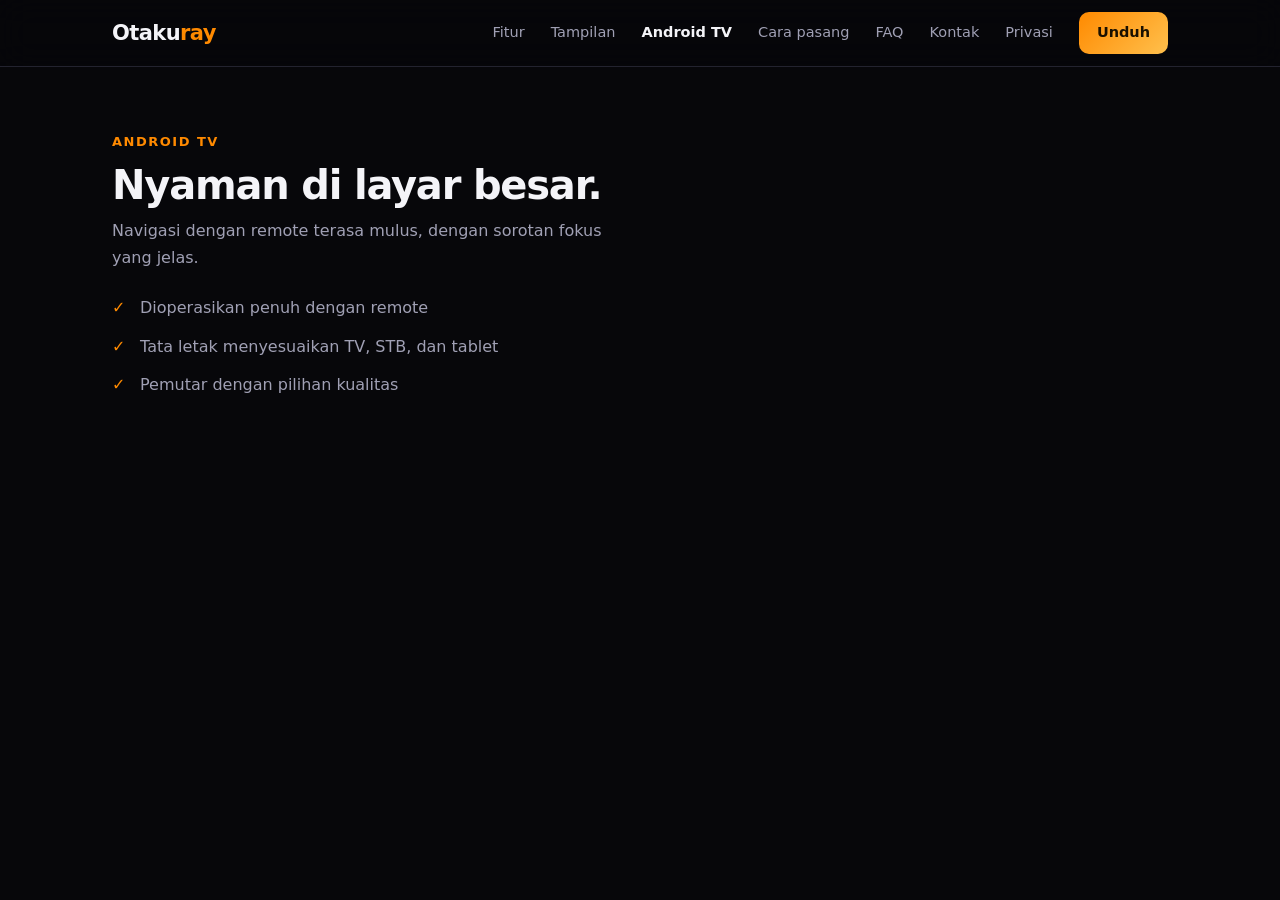
==== web/android-tv.html @ 43762d85 "Add Android TV HTML page" ====
<!DOCTYPE html>
<html lang="id">
<head>
<meta charset="utf-8">
<meta name="viewport" content="width=device-width,initial-scale=1">
<title>Android TV – Otakuray</title>
<meta name="description" content="Otakuray di Android TV">
<meta name="theme-color" content="#07070a">
<link rel="stylesheet" href="style.css">
</head>
<body>
<nav><div class="wrap">
<a class="logo" href="./">Otaku<b>ray</b></a>
<div class="menu">
<a href="fitur.html">Fitur</a>
<a href="tampilan.html">Tampilan</a>
<a href="android-tv.html" class="cur">Android TV</a>
<a href="cara-pasang.html">Cara pasang</a>
<a href="faq.html">FAQ</a>
<a href="kontak.html">Kontak</a>
<a href="privacy.html">Privasi</a>
<a class="nb" href="https://github.com/fannyakun-bit/otakuray/releases/latest">Unduh</a>
</div>
</div></nav>
<main>
<section id="tv"><div class="wrap tvwrap">
<div>
<p class="eyebrow">Android TV</p>
<h2>Nyaman di layar besar.</h2>
<p class="sub" style="margin-bottom:0">Navigasi dengan remote terasa mulus, dengan sorotan fokus yang jelas.</p>
<ul class="tick"><li>Dioperasikan penuh dengan remote</li><li>Tata letak menyesuaikan TV, STB, dan tablet</li><li>Pemutar dengan pilihan kualitas</li></ul>
---- web/style.css ----
:root{--bg:#07070a;--bg2:#0d0d12;--card:#12121a;--line:#23232f;--tx:#f4f4f8;--mu:#a0a0b4;--ac:#ff8a00;--ac2:#ffc04d;color-scheme:dark}
*{box-sizing:border-box;margin:0}
html{scroll-behavior:smooth;scroll-padding-top:76px}
body{background:var(--bg);color:var(--tx);font:16px/1.65 system-ui,-apple-system,"Segoe UI",Roboto,sans-serif;-webkit-font-smoothing:antialiased;overflow-x:hidden}
a{color:inherit}
.wrap{max-width:1100px;margin:0 auto;padding:0 22px}
/* nav */
nav{position:sticky;top:0;z-index:30;background:rgba(7,7,10,.85);backdrop-filter:blur(16px);border-bottom:1px solid var(--line)}
nav .wrap{display:flex;align-items:center;justify-content:space-between;height:66px;position:relative}
.logo{font-weight:800;font-size:21px;text-decoration:none;letter-spacing:-.6px}
.logo b{color:var(--ac)}
.menu{display:flex;align-items:center;gap:26px}
.menu a{color:var(--mu);text-decoration:none;font-size:14.5px;transition:color .2s}
.menu a:hover{color:var(--tx)}
.menu a.nb{color:#1a1000;background:linear-gradient(135deg,var(--ac),var(--ac2));font-weight:700;padding:9px 18px;border-radius:10px}
#m,.bg{display:none}
.btn{display:inline-flex;align-items:center;justify-content:center;gap:8px;background:linear-gradient(135deg,var(--ac),var(--ac2));color:#1a1000;font-weight:700;text-decoration:none;padding:15px 28px;border-radius:14px;box-shadow:0 10px 36px rgba(255,138,0,.3);transition:transform .2s,box-shadow .2s}
.btn:hover{transform:translateY(-3px);box-shadow:0 16px 44px rgba(255,138,0,.45)}
.btn.o{background:rgba(255,255,255,.04);border:1px solid var(--line);box-shadow:none;color:var(--tx)}
.btn.o:hover{background:rgba(255,255,255,.08)}
/* hero */
.hero{position:relative;padding:80px 0 72px;overflow:hidden}
.orb{position:absolute;border-radius:50%;filter:blur(90px);animation:drift 14s ease-in-out infinite alternate;pointer-events:none}
.o1{width:440px;height:440px;background:#ff8a00;right:-90px;top:-130px;opacity:.26}
.o2{width:360px;height:360px;background:#7a3cff;left:-130px;top:180px;opacity:.18}
@keyframes drift{to{transform:translate(40px,30px) scale(1.15)}}
.hero .wrap{position:relative;display:grid;grid-template-columns:1.1fr .9fr;gap:48px;align-items:center}
.tag{display:inline-flex;gap:8px;align-items:center;font-size:13px;color:var(--ac2);background:rgba(255,138,0,.08);border:1px solid rgba(255,138,0,.25);border-radius:99px;padding:6px 14px;margin-bottom:22px}
.tag:before{content:"";width:7px;height:7px;border-radius:50%;background:var(--ac)}
h1{font-size:clamp(38px,6.4vw,66px);line-height:1.04;letter-spacing:-2px;margin-bottom:18px}
h1 span{color:var(--ac2)}
.lead{color:var(--mu);font-size:18px;max-width:490px;margin-bottom:30px}
.cta{display:flex;gap:12px;flex-wrap:wrap}
.note{color:var(--mu);font-size:13px;margin-top:16px}
.stage{position:relative;justify-self:center;animation:float 6s ease-in-out infinite}
@keyframes float{50%{transform:translateY(-12px)}}
.chip{position:absolute;background:rgba(18,18,26,.92);border:1px solid var(--line);border-radius:14px;padding:10px 14px;font-size:13px;font-weight:600;box-shadow:0 12px 30px rgba(0,0,0,.5)}
.chip small{display:block;color:var(--mu);font-weight:400;font-size:11px}
.c1{left:-120px;top:200px}.c2{right:-70px;bottom:60px}
/* phone */
.phone{position:relative;flex:0 0 auto;width:236px;height:480px;border-radius:38px;border:9px solid #1b1b26;background:#000;overflow:hidden;box-shadow:0 36px 80px rgba(255,138,0,.16),0 0 0 1px #2c2c3a}
.phone:before{content:"";position:absolute;top:8px;left:50%;width:66px;height:17px;margin-left:-33px;background:#000;border-radius:12px;z-index:3}
.scr{position:absolute;inset:0;padding:34px 14px 14px;font-size:11px}
.top{display:flex;justify-content:space-between;align-items:center;margin-bottom:10px}
.top b{font-size:15px}
.av{width:24px;height:24px;border-radius:7px;background:var(--ac);display:grid;place-items:center;font-weight:700;color:#1a1000}
.chips{display:flex;gap:5px;margin-bottom:10px}
.chips i{font-style:normal;border:1px solid #333;border-radius:99px;padding:3px 8px;font-size:9px;color:#ccc}
.poster{height:180px;width:124px;margin:0 auto 10px;border-radius:12px;background:linear-gradient(160deg,#3b1d6e,#d4457a 55%,#ff9a3c);box-shadow:0 12px 30px rgba(0,0,0,.6)}
.scr h4{text-align:center;font-size:13px}
.scr small{display:block;text-align:center;color:var(--mu);margin:2px 0 10px}
.bt{display:flex;gap:6px;justify-content:center}
.bt u{text-decoration:none;background:#fff;color:#000;border-radius:7px;padding:7px 12px;font-weight:600}
.bt u.g{background:#262626;color:#fff}
.nav2{position:absolute;left:16px;right:16px;bottom:14px;display:flex;gap:2px;background:#161616;border:1px solid #333;border-radius:99px;padding:4px}
.nav2 u{flex:1;text-align:center;text-decoration:none;color:var(--mu);padding:8px 0;border-radius:99px;font-size:10px}
.nav2 u.a{background:#fff;color:#000;font-weight:600}
.scr h5{font-size:14px;margin:6px 0 12px}
.q{display:flex;justify-content:space-between;align-items:center;padding:11px 4px;border-bottom:1px solid #1c1c1c;font-size:12px}
.q b{color:var(--ac)}
.q em{font-style:normal;color:var(--mu);font-size:10px}
.bar{height:5px;border-radius:9px;background:#222;margin-top:6px;overflow:hidden}
.bar i{display:block;height:100%;width:78%;background:linear-gradient(90deg,var(--ac),var(--ac2));border-radius:9px}
.row{display:flex;gap:6px;margin-top:6px}
.row i{flex:1;height:64px;border-radius:8px;background:#2a2036}
.row i:nth-child(2){background:#3a2433}.row i:nth-child(3){background:#1f2f3d}
/* strip */
.strip{border-block:1px solid var(--line);background:var(--bg2)}
.strip .wrap{display:grid;grid-template-columns:repeat(4,1fr);text-align:center;padding-block:28px;gap:12px}
.strip b{display:block;font-size:24px;letter-spacing:-.5px;color:var(--ac2)}
.strip span{color:var(--mu);font-size:13px}
/* sections */
section{padding:84px 0}
.alt{background:var(--bg2);border-block:1px solid var(--line)}
.eyebrow{color:var(--ac);font-weight:700;font-size:13px;letter-spacing:1.5px;text-transform:uppercase;margin-bottom:10px}
h2{font-size:clamp(28px,4vw,40px);letter-spacing:-1.2px;line-height:1.15;margin-bottom:10px}
.sub{color:var(--mu);margin-bottom:40px;max-width:540px}
.center{text-align:center}.center .sub{margin-inline:auto}
.shots{display:flex;gap:28px;justify-content:center;overflow-x:auto;padding:10px 6px 24px;scroll-snap-type:x mandatory}
.shots figure{scroll-snap-align:center;text-align:center}
.shots figcaption{margin-top:16px;color:var(--mu);font-size:14px}
.grid{display:grid;grid-template-columns:repeat(3,1fr);gap:16px}
.card{background:var(--card);border:1px solid var(--line);border-radius:20px;padding:26px;transition:transform .3s,border-color .3s}
.card:hover{transform:translateY(-6px);border-color:rgba(255,138,0,.4)}
.ic{width:46px;height:46px;border-radius:13px;background:rgba(255,138,0,.1);border:1px solid rgba(255,138,0,.25);display:grid;place-items:center;font-size:22px;margin-bottom:16px}
.card h3{font-size:18px;margin-bottom:6px;letter-spacing:-.3px}
.card p{color:var(--mu);font-size:15px}
/* TV */
.tvwrap{display:grid;grid-template-columns:1fr 1fr;gap:48px;align-items:center}
.tv{border:10px solid #1b1b26;border-radius:18px;background:#05050a;padding:18px;box-shadow:0 30px 70px rgba(255,138,0,.12)}
.tv .h{height:70px;border-radius:10px;background:linear-gradient(110deg,#3b1d6e,#d4457a 60%,#ff9a3c);margin-bottom:12px}
.tv .r{display:grid;grid-template-columns:repeat(4,1fr);gap:8px}
.tv .r i{height:62px;border-radius:8px;background:#1d1d2b}
.tv .r i.f{outline:3px solid var(--ac);animation:glow 2s ease-in-out infinite}
@keyframes glow{50%{box-shadow:0 0 22px rgba(255,138,0,.7)}}
.tick{list-style:none;padding:0;margin-top:18px}
.tick li{padding:6px 0 6px 28px;position:relative;color:var(--mu)}
.tick li:before{content:"✓";position:absolute;left:0;color:var(--ac);font-weight:800}
/* steps */
.steps{display:grid;grid-template-columns:repeat(4,1fr);gap:16px;counter-reset:s}
.st{counter-increment:s;background:var(--card);border:1px solid var(--line);border-radius:20px;padding:24px}
.st:before{content:counter(s);display:grid;place-items:center;width:36px;height:36px;border-radius:50%;background:linear-gradient(135deg,var(--ac),var(--ac2));color:#1a1000;font-weight:800;margin-bottom:14px}
.st b{display:block;margin-bottom:4px}
.st span{color:var(--mu);font-size:14.5px}
/* faq */
details{background:var(--card);border:1px solid var(--line);border-radius:14px;padding:16px 20px;margin-bottom:10px}
details[open]{border-color:rgba(255,138,0,.4)}
summary{cursor:pointer;font-weight:600;list-style:none;display:flex;justify-content:space-between}
summary::-webkit-details-marker{display:none}
summary:after{content:"+";color:var(--ac);font-size:20px;line-height:1}
details[open] summary:after{content:"–"}
details p{color:var(--mu);margin-top:10px;font-size:15px}
/* contact */
.contact{display:grid;grid-template-columns:1fr 1fr;gap:16px}
.cbox{background:var(--card);border:1px solid var(--line);border-radius:20px;padding:28px}
.cbox h3{margin-bottom:6px}
.cbox p{color:var(--mu);font-size:15px;margin-bottom:16px}
.cbox a.em{color:var(--ac2);font-weight:700;text-decoration:none;word-break:break-all}
.final{text-align:center;background:radial-gradient(520px 230px at 50% 100%,rgba(255,138,0,.2),transparent)}
.final .sub{margin-inline:auto}
/* footer */
footer{border-top:1px solid var(--line);padding:48px 0 28px;color:var(--mu);font-size:14px}
.fg{display:grid;grid-template-columns:1.6fr 1fr 1fr;gap:32px;margin-bottom:32px}
.fg b{display:block;color:var(--tx);margin-bottom:10px}
.fg a{display:block;text-decoration:none;padding:3px 0}
.fg a:hover{color:var(--tx)}
.copy{border-top:1px solid var(--line);padding-top:20px;font-size:13px}
/* doc page */
.doc{max-width:760px;padding:56px 22px}
.doc h1{font-size:36px;letter-spacing:-1px}
.doc h2{font-size:21px;margin:32px 0 8px;letter-spacing:-.3px}
.doc p,.doc li{color:#c9c9d8}
.doc ul{padding-left:20px}
.doc li{margin:4px 0}
.up{color:var(--mu);font-size:14px;margin:6px 0 20px}
@media(max-width:860px){
.hero .wrap,.tvwrap,.contact,.fg{grid-template-columns:1fr}
.grid,.steps{grid-template-columns:1fr}
.strip .wrap{grid-template-columns:repeat(2,1fr)}
.stage{margin-top:24px}.chip{display:none}
section{padding:60px 0}
.bg{display:none}
nav .wrap{flex-wrap:wrap;height:auto;padding-top:12px;padding-bottom:0}
.menu{width:100%;order:3;display:flex;overflow-x:auto;gap:22px;padding:12px 0 12px;white-space:nowrap;-webkit-overflow-scrolling:touch;scrollbar-width:none}
.menu::-webkit-scrollbar{display:none}
.menu a{flex:0 0 auto;font-size:15px}
.menu a.nb{padding:7px 16px}
html{scroll-padding-top:120px}
.shots{justify-content:flex-start}
}
@media(prefers-reduced-motion:reduce){*{animation:none!important;transition:none!important}}

.menu a.cur{color:var(--tx);font-weight:600}
main>section:first-child{padding-top:64px}
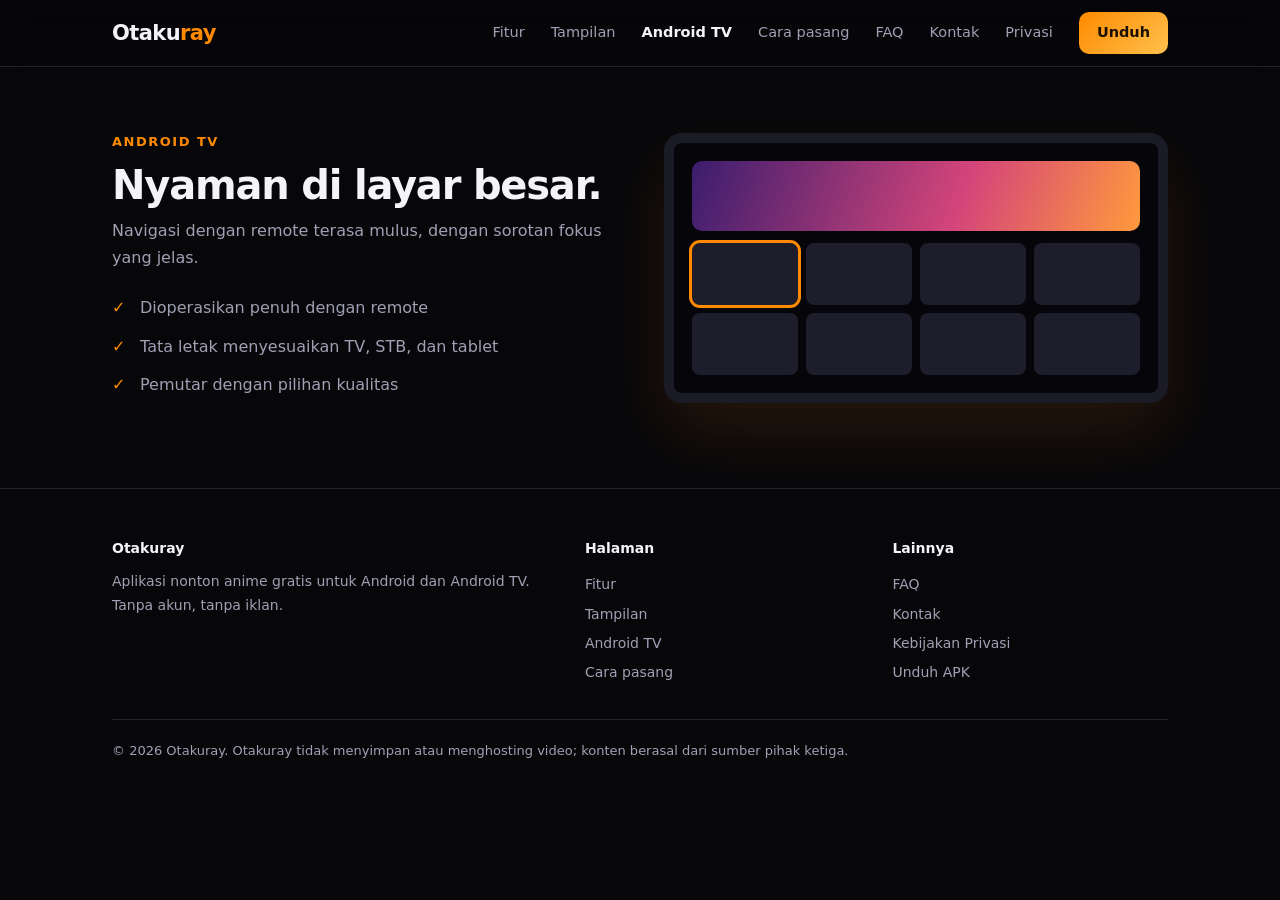
==== commit 681eec90: "Add files via upload" ====
--- a/web/android-tv.html
+++ b/web/android-tv.html
@@ -14,7 +14,7 @@
 <div class="menu">
 <a href="fitur.html">Fitur</a>
 <a href="tampilan.html">Tampilan</a>
-<a href="android-tv.html" class="cur">Android TV</a>
+<a href="android-tv.html" class="cur" aria-current="page">Android TV</a>
 <a href="cara-pasang.html">Cara pasang</a>
 <a href="faq.html">FAQ</a>
 <a href="kontak.html">Kontak</a>
@@ -29,3 +29,19 @@
 <h2>Nyaman di layar besar.</h2>
 <p class="sub" style="margin-bottom:0">Navigasi dengan remote terasa mulus, dengan sorotan fokus yang jelas.</p>
 <ul class="tick"><li>Dioperasikan penuh dengan remote</li><li>Tata letak menyesuaikan TV, STB, dan tablet</li><li>Pemutar dengan pilihan kualitas</li></ul>
+</div>
+<div class="tv"><div class="h"></div>
+<div class="r"><i class="f"></i><i></i><i></i><i></i></div>
+<div class="r" style="margin-top:8px"><i></i><i></i><i></i><i></i></div></div>
+</div></section>
+</main>
+<footer><div class="wrap">
+<div class="fg">
+<div><b>Otakuray</b><p>Aplikasi nonton anime gratis untuk Android dan Android TV. Tanpa akun, tanpa iklan.</p></div>
+<div><b>Halaman</b><a href="fitur.html">Fitur</a><a href="tampilan.html">Tampilan</a><a href="android-tv.html">Android TV</a><a href="cara-pasang.html">Cara pasang</a></div>
+<div><b>Lainnya</b><a href="faq.html">FAQ</a><a href="kontak.html">Kontak</a><a href="privacy.html">Kebijakan Privasi</a><a href="https://github.com/fannyakun-bit/otakuray/releases/latest">Unduh APK</a></div>
+</div>
+<div class="copy">© 2026 Otakuray. Otakuray tidak menyimpan atau menghosting video; konten berasal dari sumber pihak ketiga.</div>
+</div></footer>
+</body>
+</html>
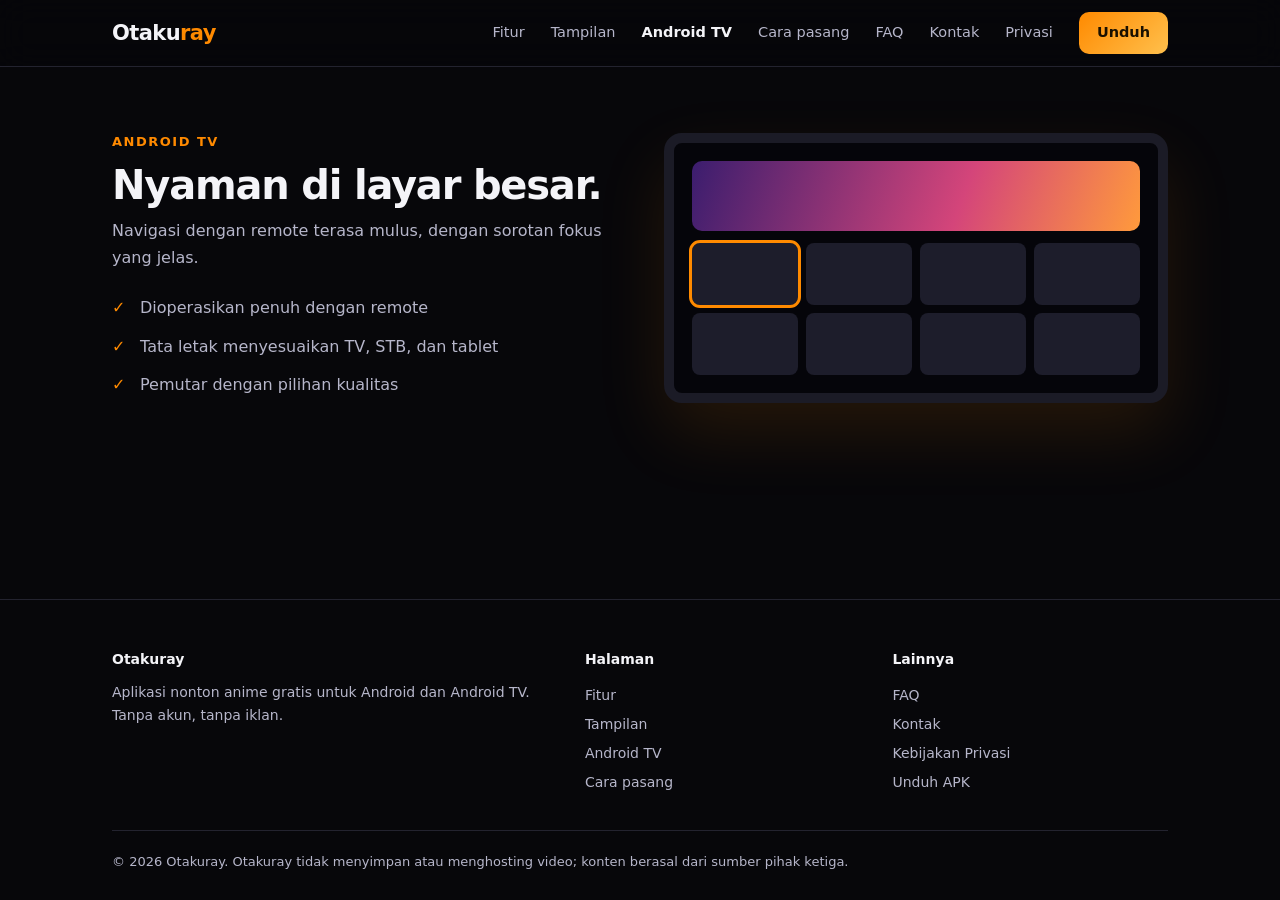
==== commit 24aa7148: "Add files via upload" ====
--- a/web/android-tv.html
+++ b/web/android-tv.html
@@ -7,11 +7,13 @@
 <meta name="description" content="Otakuray di Android TV">
 <meta name="theme-color" content="#07070a">
 <link rel="stylesheet" href="style.css">
+<script>document.documentElement.className+=" js"</script>
 </head>
 <body>
 <nav><div class="wrap">
 <a class="logo" href="./">Otaku<b>ray</b></a>
-<div class="menu">
+<div class="navr"><a class="nb" href="https://github.com/fannyakun-bit/otakuray/releases/latest">Unduh</a><button class="ham" id="ham" type="button" aria-label="Buka menu" aria-expanded="false" aria-controls="menu"><span></span><span></span><span></span></button></div>
+<div class="menu" id="menu">
 <a href="fitur.html">Fitur</a>
 <a href="tampilan.html">Tampilan</a>
 <a href="android-tv.html" class="cur" aria-current="page">Android TV</a>
@@ -43,5 +45,14 @@
 </div>
 <div class="copy">© 2026 Otakuray. Otakuray tidak menyimpan atau menghosting video; konten berasal dari sumber pihak ketiga.</div>
 </div></footer>
+<script>
+(function(){var h=document.getElementById("ham"),n=document.querySelector("nav");if(!h||!n)return;
+function s(o){n.classList.toggle("open",o);h.setAttribute("aria-expanded",o?"true":"false");h.setAttribute("aria-label",o?"Tutup menu":"Buka menu")}
+h.addEventListener("click",function(){s(!n.classList.contains("open"))});
+n.querySelectorAll(".menu a").forEach(function(a){a.addEventListener("click",function(){s(false)})});
+document.addEventListener("keydown",function(e){if(e.key==="Escape"){s(false);h.focus()}});
+document.addEventListener("click",function(e){if(!n.contains(e.target))s(false)});
+})();
+</script>
 </body>
 </html>
--- a/web/style.css
+++ b/web/style.css
@@ -1,4 +1,4 @@
-:root{--bg:#07070a;--bg2:#0d0d12;--card:#12121a;--line:#23232f;--tx:#f4f4f8;--mu:#a0a0b4;--ac:#ff8a00;--ac2:#ffc04d;color-scheme:dark}
+:root{--bg:#07070a;--bg2:#0d0d12;--card:#12121a;--line:#23232f;--tx:#f4f4f8;--mu:#b6b6ca;--ac:#ff8a00;--ac2:#ffc04d;color-scheme:dark}
 *{box-sizing:border-box;margin:0}
 html{scroll-behavior:smooth;scroll-padding-top:76px}
 body{background:var(--bg);color:var(--tx);font:16px/1.65 system-ui,-apple-system,"Segoe UI",Roboto,sans-serif;-webkit-font-smoothing:antialiased;overflow-x:hidden}
@@ -22,7 +22,7 @@
 .hero{position:relative;padding:80px 0 72px;overflow:hidden}
 .orb{position:absolute;border-radius:50%;filter:blur(90px);animation:drift 14s ease-in-out infinite alternate;pointer-events:none}
 .o1{width:440px;height:440px;background:#ff8a00;right:-90px;top:-130px;opacity:.26}
-.o2{width:360px;height:360px;background:#7a3cff;left:-130px;top:180px;opacity:.18}
+.o2{width:360px;height:360px;background:#7a3cff;left:-130px;top:180px;opacity:.12}
 @keyframes drift{to{transform:translate(40px,30px) scale(1.15)}}
 .hero .wrap{position:relative;display:grid;grid-template-columns:1.1fr .9fr;gap:48px;align-items:center}
 .tag{display:inline-flex;gap:8px;align-items:center;font-size:13px;color:var(--ac2);background:rgba(255,138,0,.08);border:1px solid rgba(255,138,0,.25);border-radius:99px;padding:6px 14px;margin-bottom:22px}
@@ -81,7 +81,8 @@
 .shots figcaption{margin-top:16px;color:var(--mu);font-size:14px}
 .grid{display:grid;grid-template-columns:repeat(3,1fr);gap:16px}
 .card{background:var(--card);border:1px solid var(--line);border-radius:20px;padding:26px;transition:transform .3s,border-color .3s}
-.card:hover{transform:translateY(-6px);border-color:rgba(255,138,0,.4)}
+@media(hover:hover){.card:hover{transform:translateY(-6px);border-color:rgba(255,138,0,.4)}}
+.card:active{transform:scale(.98);border-color:rgba(255,138,0,.4)}
 .ic{width:46px;height:46px;border-radius:13px;background:rgba(255,138,0,.1);border:1px solid rgba(255,138,0,.25);display:grid;place-items:center;font-size:22px;margin-bottom:16px}
 .card h3{font-size:18px;margin-bottom:6px;letter-spacing:-.3px}
 .card p{color:var(--mu);font-size:15px}
@@ -129,7 +130,7 @@
 .doc{max-width:760px;padding:56px 22px}
 .doc h1{font-size:36px;letter-spacing:-1px}
 .doc h2{font-size:21px;margin:32px 0 8px;letter-spacing:-.3px}
-.doc p,.doc li{color:#c9c9d8}
+.doc p,.doc li{color:#d6d6e4}
 .doc ul{padding-left:20px}
 .doc li{margin:4px 0}
 .up{color:var(--mu);font-size:14px;margin:6px 0 20px}
@@ -140,15 +141,56 @@
 .stage{margin-top:24px}.chip{display:none}
 section{padding:60px 0}
 .bg{display:none}
-nav .wrap{flex-wrap:wrap;height:auto;padding-top:12px;padding-bottom:0}
-.menu{width:100%;order:3;display:flex;overflow-x:auto;gap:22px;padding:12px 0 12px;white-space:nowrap;-webkit-overflow-scrolling:touch;scrollbar-width:none}
-.menu::-webkit-scrollbar{display:none}
-.menu a{flex:0 0 auto;font-size:15px}
-.menu a.nb{padding:7px 16px}
-html{scroll-padding-top:120px}
+html{scroll-padding-top:72px}
 .shots{justify-content:flex-start}
 }
 @media(prefers-reduced-motion:reduce){*{animation:none!important;transition:none!important}}
 
 .menu a.cur{color:var(--tx);font-weight:600}
 main>section:first-child{padding-top:64px}
+
+/* --- layout: footer nempel bawah --- */
+body{display:flex;flex-direction:column;min-height:100vh;min-height:100dvh}
+main{flex:1 0 auto;min-width:0}
+footer{margin-top:auto}
+.btn{min-height:48px}
+/* --- fokus jelas (remote TV / keyboard) --- */
+a:focus-visible,button:focus-visible,summary:focus-visible{outline:3px solid var(--ac);outline-offset:3px;border-radius:8px}
+.menu a:focus-visible{background:rgba(255,138,0,.12)}
+/* --- hamburger --- */
+.navr,.ham{display:none}
+@media(max-width:860px){
+nav .wrap{height:56px;flex-wrap:nowrap;padding-top:0}
+.logo{font-size:20px}
+.navr{display:flex;align-items:center;gap:10px}
+.navr .nb{color:#1a1000;background:linear-gradient(135deg,var(--ac),var(--ac2));font-weight:700;font-size:14px;text-decoration:none;padding:0 16px;min-height:40px;border-radius:10px;display:inline-flex;align-items:center}
+.ham{display:flex;flex-direction:column;justify-content:center;gap:5px;width:44px;height:44px;padding:0 11px;background:transparent;border:1px solid var(--line);border-radius:12px;cursor:pointer}
+.ham span{display:block;height:2px;background:var(--tx);border-radius:2px;transition:transform .2s,opacity .2s}
+nav.open .ham span:nth-child(1){transform:translateY(7px) rotate(45deg)}
+nav.open .ham span:nth-child(2){opacity:0}
+nav.open .ham span:nth-child(3){transform:translateY(-7px) rotate(-45deg)}
+.menu{width:100%;flex-direction:column;align-items:stretch;gap:0}
+.menu a{font-size:16px;padding:15px 4px;border-bottom:1px solid var(--line);min-height:48px;display:flex;align-items:center}
+.menu a.nb{display:none}
+.menu a.cur{color:var(--ac2)}
+.js .menu{display:none;position:absolute;left:0;right:0;top:100%;padding:4px 22px 12px;background:#07070a;border-bottom:1px solid var(--line);max-height:calc(100vh - 56px);overflow-y:auto}
+.js nav.open .menu{display:flex}
+h1{font-size:clamp(32px,9.5vw,44px);letter-spacing:-1.2px}
+h2{font-size:clamp(24px,7vw,30px)}
+.doc{padding:36px 22px 48px}
+.doc h1{font-size:28px}
+.doc h2{font-size:19px;margin-top:26px}
+section{padding:48px 0}
+.hero{padding:48px 0 40px}
+.fg a{padding:9px 0}
+summary{padding:4px 0;min-height:32px;align-items:center}
+.cbox a.em{display:inline-block;padding:8px 0}
+}
+
+/* --- screenshot asli di mockup HP --- */
+.phone.sc:before{display:none}
+.phone.sc{background:#000}
+.phone.sc img{display:block;width:100%;height:100%;object-fit:cover;object-position:top}
+.cbox.wide{grid-column:1/-1}
+.note.center{text-align:center;margin-top:8px}
+@media(max-width:860px){.cbox.wide{grid-column:auto}}
